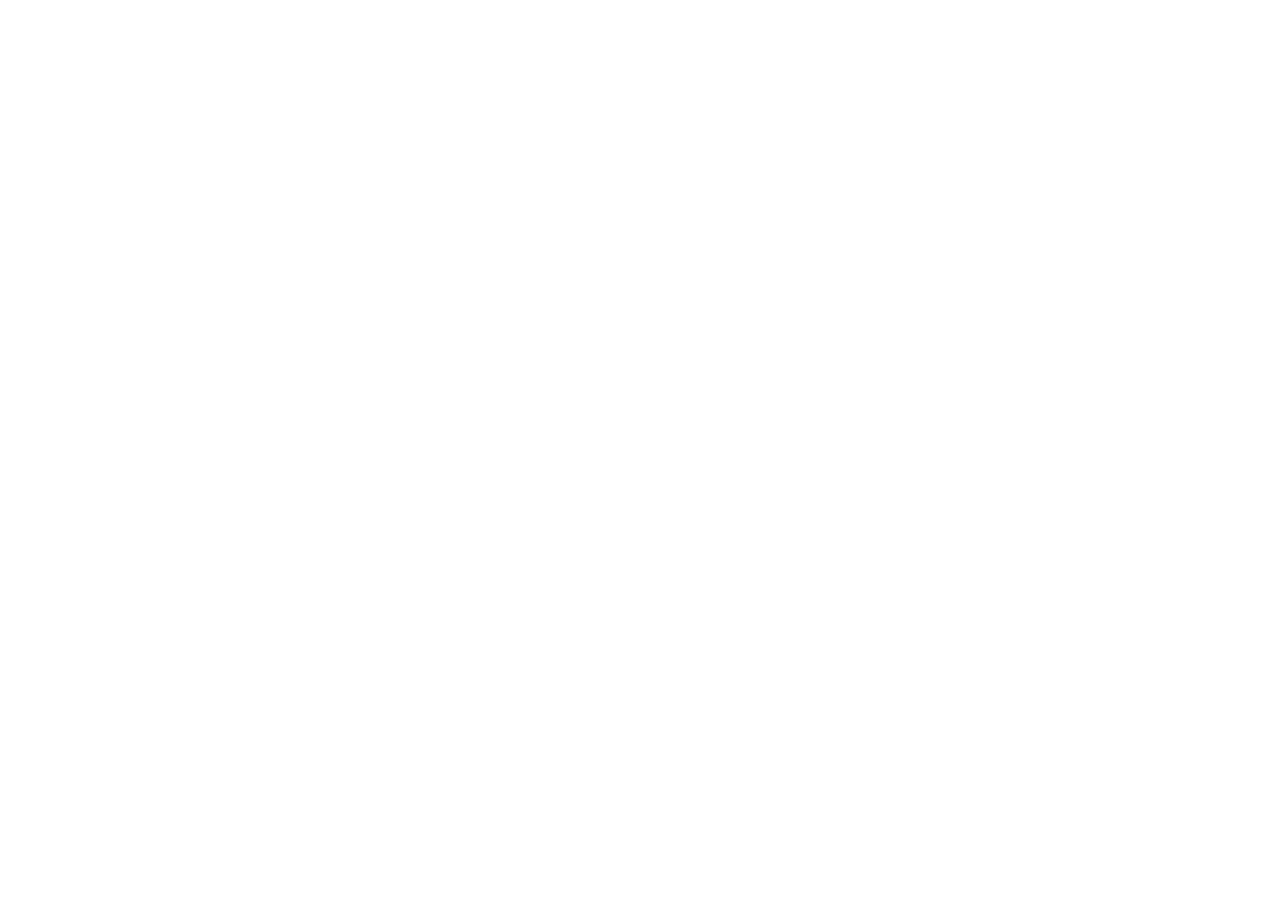
==== Captain/Aishwarya Patni/index.html @ 07252ae8 "second commit" ====
<!DOCTYPE html>
<html lang="en">
<head>
    <meta charset="UTF-8">
    <meta name="viewport" content="width=device-width, initial-scale=1.0">
    <title>Online Shopping Site for Mobiles, Electronics, Furniture, Grocery, Lifestyle, Books &amp; More. Best Offers! </title>
    <link rel="stylesheet" href="style.css">
    <link rel="shortcut icon" href="images/logo_lite-cbb357.png" type="image/x-icon">
</head>
<body>
    


    <script src="https://kit.fontawesome.com/4bce807de3.js" crossorigin="anonymous"></script>
</body>
</html>
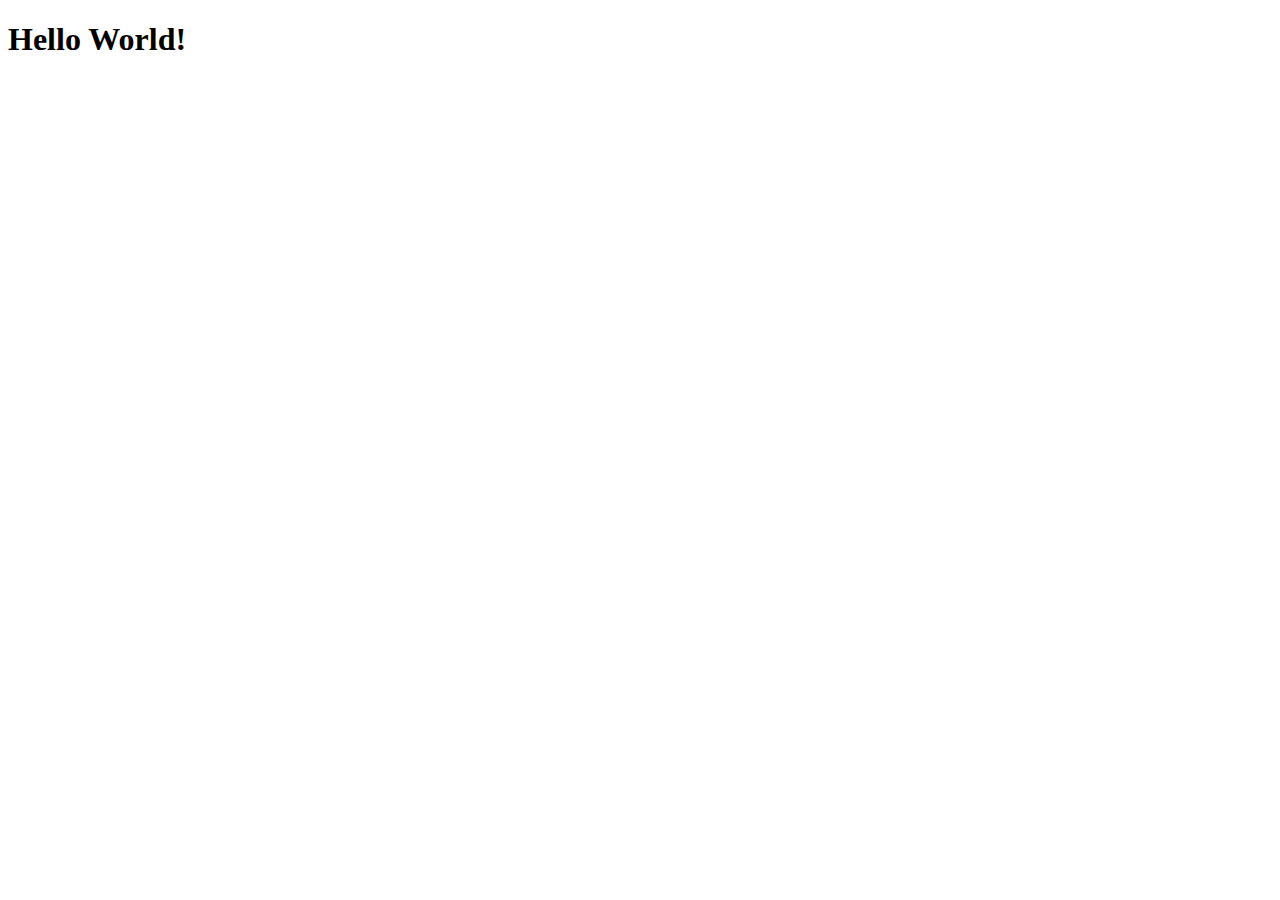
==== commit 9240e8a3: "example" ====
--- a/Captain/Aishwarya Patni/index.html
+++ b/Captain/Aishwarya Patni/index.html
@@ -8,7 +8,7 @@
     <link rel="shortcut icon" href="images/logo_lite-cbb357.png" type="image/x-icon">
 </head>
 <body>
-    
+    <h1>Hello World!</h1>
 
 
     <script src="https://kit.fontawesome.com/4bce807de3.js" crossorigin="anonymous"></script>
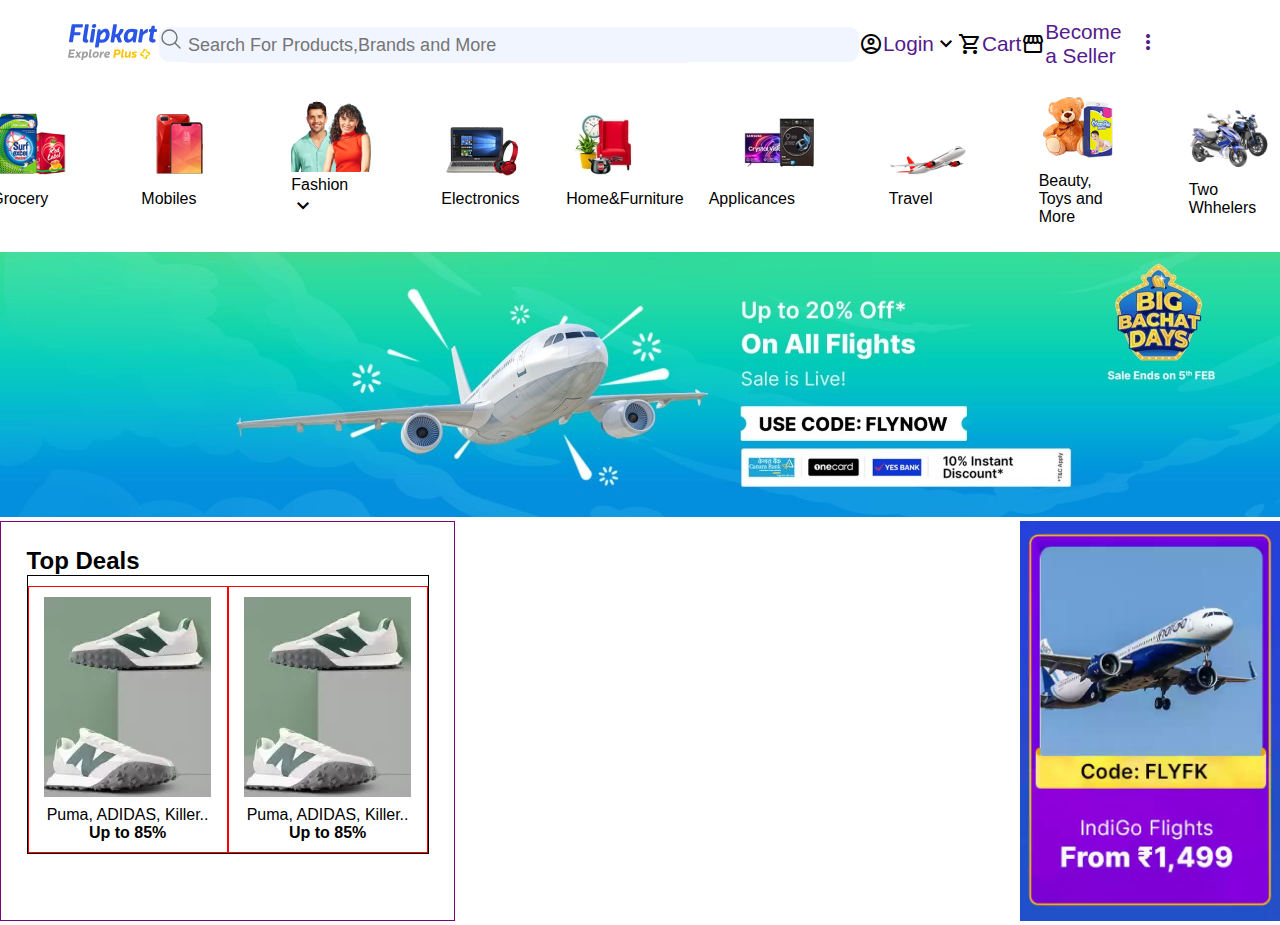
==== commit ed7310b7: "second commit" ====
--- a/Captain/Aishwarya Patni/index.html
+++ b/Captain/Aishwarya Patni/index.html
@@ -1,16 +1,190 @@
 <!DOCTYPE html>
 <html lang="en">
+
 <head>
     <meta charset="UTF-8">
     <meta name="viewport" content="width=device-width, initial-scale=1.0">
-    <title>Online Shopping Site for Mobiles, Electronics, Furniture, Grocery, Lifestyle, Books &amp; More. Best Offers! </title>
+    <title>Document</title>
     <link rel="stylesheet" href="style.css">
-    <link rel="shortcut icon" href="images/logo_lite-cbb357.png" type="image/x-icon">
+    <link rel="stylesheet"
+        href="https://fonts.googleapis.com/css2?family=Material+Symbols+Outlined:opsz,wght,FILL,GRAD@24,400,0,0" />
 </head>
+
 <body>
-    <h1>Hello World!</h1>
+    <div class="header">
+        <div class="header-logo">
+            <img src="images/flipkaertlogo.svg" alt="">
+        </div>
+        <div class="header-search">
+            <button type="submit" class="search_button">
+                <img src="images/search_icon.svg" alt="">
+                <input type="text" placeholder="Search For Products,Brands and More">
+            </button>
+
+            </form>
+        </div>
+        <div class="header-icons">
+            <!-- login -->
+            <span class="material-symbols-outlined">
+                account_circle
+            </span>
+            <a href="">Login</a>
+            <span class="material-symbols-outlined">
+                expand_more
+            </span>
+
+            <!-- Cart -->
+            <span class="material-symbols-outlined">
+                shopping_cart
+            </span>
+            <a href="">Cart</a>
+
+            <!-- Become a Seller -->
+            <span class="material-symbols-outlined">
+                storefront
+            </span>
+            <a href="">Become a Seller</a>
+            <a href="">
+                <span class="material-symbols-outlined">
+                    more_vert
+                </span>
+            </a>
+        </div>
+    </div>
 
 
-    <script src="https://kit.fontawesome.com/4bce807de3.js" crossorigin="anonymous"></script>
+    <!-- category Section -->
+    <div class="images-category">
+
+        <div class="category-class">
+            <div class="grocery-img">
+                <img src="images/grocery-img.png" alt="">
+            </div>
+            <div class="para-class">
+                <p>Grocery</p>
+            </div>
+        </div>
+
+        <div class="category-class">
+            <div class="Mobile-img">
+                <img src="images/mobile-img.png" alt="">
+            </div>
+            <div class="para-class">
+                <p>Mobiles</p>
+            </div>
+        </div>
+
+        <div class="category-class">
+            <div class="fashion-img">
+                <img src="images/fashion-img.png" alt="">
+            </div>
+            <div class="fashion-class">
+                <span>Fashion <span class="material-symbols-outlined category-icon">
+                        keyboard_arrow_down
+                    </span></span>
+            </div>
+        </div>
+
+        <div class="category-class">
+            <div class="Electronic-img">
+                <img src="images/Electronics-img.png" alt="">
+            </div>
+            <div class="para-class">
+                <p>Electronics</p>
+            </div>
+        </div>
+
+        <div class="Home&category-class">
+            <div class="Home&Furniture-img">
+                <img src="images/Furniture-img.jpeg" alt="">
+            </div>
+            <div class="para-class">
+                <p>Home&Furniture</p>
+            </div>
+        </div>
+
+        <div class="category-class">
+            <div class="Applicanes-img">
+                <img src="images/Applicances-img.jpeg" alt="">
+            </div>
+            <div class="para-class">
+                <p>Applicances</p>
+            </div>
+        </div>
+
+        <div class="category-class">
+            <div class="travel-img">
+                <img src="images/Travel.png" alt="">
+            </div>
+            <div class="para-class">
+                <p>Travel</p>
+            </div>
+        </div>
+
+        <div class="category-class">
+            <div class="beauty-img">
+                <img src="images/Beauty.png" alt="">
+            </div>
+            <div class="para-class">
+                <p>Beauty, Toys and More</p>
+            </div>
+        </div>
+
+        <div class="category-class">
+            <div class="beauty-img">
+                <img src="images/Two-Wheeler.png" alt="">
+            </div>
+            <div class="Travel">
+                <p>Two Whhelers</p>
+            </div>
+        </div>
+    </div>
+
+    <!-- Owl Carousel banner -->
+    <div class="banner-items">
+        <div class="items">
+            <img src="images/bannerimg-1.jpeg" alt="">
+        </div>
+    </div>
+
+    <div class="swipe_container">
+        <!-- Top Deals -->
+
+
+        <div class="top_deals">
+            <div class="top_deals_heading">
+                <h2>Top Deals</h2>
+            </div>
+
+            <div class="top_deals_imgs">
+                <div class="puma">
+                    <div>
+                        <img src="images/Top_Deals/Puma new.webp" alt="" class="puma_img">
+                    </div>
+                    <div class="puma_heading">
+                        <p>Puma, ADIDAS, Killer..</p>
+                        <p class="bold">Up to 85%</p>
+                    </div>
+                </div>
+
+                <div class="puma">
+                    <div class="puma_img ">
+                        <img src="images/Top_Deals/Puma new.webp" alt="">
+                    </div>
+                    <div class="puma_heading">
+                        <p>Puma, ADIDAS, Killer..</p>
+                        <p class="bold">Up to 85%</p>
+                    </div>
+                </div>
+
+            </div>
+        </div>
+        <!-- Top Deals end -->
+        <div class="right_container">
+            <img src="images/Top_Deals/fc822dc700322fcd.webp" alt="" class="right_img">
+        </div>
+    </div>
+
 </body>
+
 </html>--- a/Captain/Aishwarya Patni/style.css
+++ b/Captain/Aishwarya Patni/style.css
@@ -0,0 +1,131 @@
+@import url('https://fonts.googleapis.com/css2?family=Poppins:ital,wght@0,100;0,200;0,300;0,400;0,500;0,600;0,700;0,800;0,900;1,100;1,200;1,300;1,400;1,500;1,600;1,700;1,800;1,900&family=Roboto:ital,wght@0,100;0,300;0,400;0,500;0,700;0,900;1,100;1,300;1,400;1,500;1,700;1,900&display=swap');
+
+*{
+    padding: 0;
+    margin: 0;
+    box-sizing: border-box;
+    font-family: 'Arial' , sans-serif;
+    
+}
+
+a{
+    text-decoration: none;
+}
+.header{
+    display: flex;
+    align-items: center;
+    justify-content: space-between;
+    margin-right: 120px;
+    padding: 20px 0 20px;
+    font-size: 1.3rem;
+}
+.header-search{
+    justify-content: space-around;
+}
+input[type="text"]{
+    width: 500px;
+    height: 35px;
+    font-size: 18px;
+    border: none;
+    outline: none;
+    box-shadow: none;
+    background-color:#f0f5ff ;
+
+}
+.search_button{
+    height: 35px;
+    width: 700px;
+    text-align: left;
+    vertical-align: top;
+    font-size: large;
+    color: #767373;
+    background-color:#f0f5ff;
+    border-radius: 10px;
+    border:none;
+}
+.material-symbols-outlined{
+    gap: .2rem;
+}
+.header-icons{
+    display: flex;
+    justify-content: space-evenly;
+    flex-grow: .4;
+    align-items: center;
+
+}
+
+.images-category{
+    display: flex;
+    align-items: center;
+    justify-content: center;
+    opacity: 1;    
+    
+}
+para-class{
+    text-align: center;
+}
+
+.fashion{
+    display: flex;
+}
+
+.fashion-symbol{
+    display: flex;
+}
+span{
+    text-align: center;
+    gap: .4rem;
+}
+.category-class{
+    margin-right: 45px;
+    margin-left: 25px;
+
+}
+.Applicanes-img{
+    margin-left: 30px;
+    text-align: center;
+}
+
+/* owl Carousel banner */
+.banner-items{
+    padding-top: 2%;
+
+}
+/* Top Deals */
+.top_deals{
+    padding: 2%;
+    border: 1px solid purple;
+    /* width: 80%; */
+}
+.puma{
+    border: 1px solid red;
+    padding: 10px;
+    width: 200px;
+    text-align: center;
+    align-items: center;
+}
+
+.top_deals_imgs{
+    padding-top: 10px;
+    border: 1px solid black;
+    display: flex;
+}
+.puma_img:hover{
+    scale: 1.1;
+}
+.puma_heading{
+    margin-top: 5px;
+}
+.bold{
+    font-weight: bold;
+}
+.swipe_container{
+    display: flex;
+    justify-content: space-between;
+}
+.right_container{
+    height: 400px;
+}
+.right_img{
+    height: 100%;
+}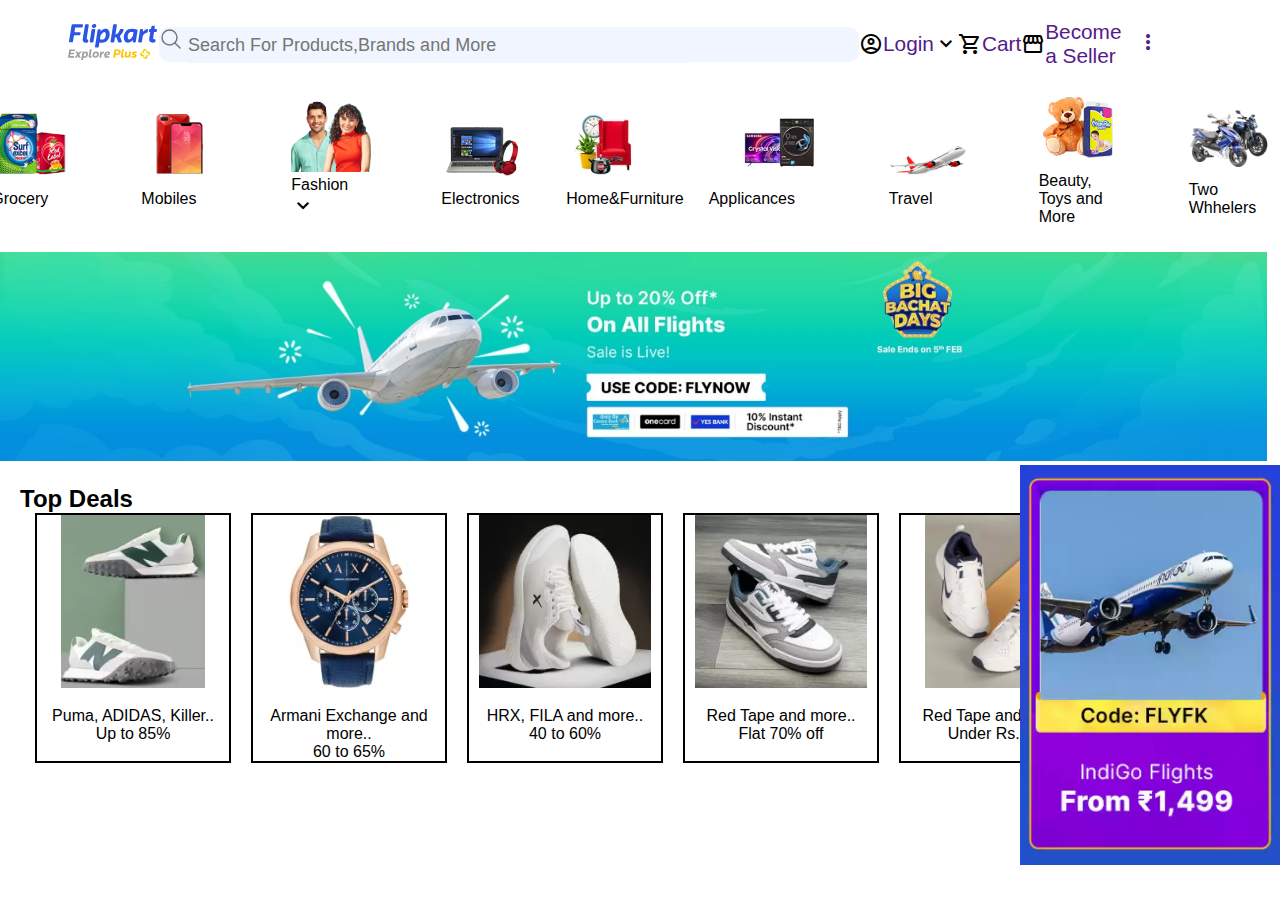
==== commit 1a380115: "Top deals homePage" ====
--- a/Captain/Aishwarya Patni/index.html
+++ b/Captain/Aishwarya Patni/index.html
@@ -4,7 +4,7 @@
 <head>
     <meta charset="UTF-8">
     <meta name="viewport" content="width=device-width, initial-scale=1.0">
-    <title>Document</title>
+    <title>Flipkart</title>
     <link rel="stylesheet" href="style.css">
     <link rel="stylesheet"
         href="https://fonts.googleapis.com/css2?family=Material+Symbols+Outlined:opsz,wght,FILL,GRAD@24,400,0,0" />
@@ -157,23 +157,83 @@
             </div>
 
             <div class="top_deals_imgs">
-                <div class="puma">
-                    <div>
-                        <img src="images/Top_Deals/Puma new.webp" alt="" class="puma_img">
-                    </div>
-                    <div class="puma_heading">
+                <div class="top_deals_container puma">
+                    <div class="img_holder" >
+                        <img src="images/Top_Deals/Puma new.webp" alt="" class="top_deals_img_container puma_img">
+                    </div>
+                    <div class="top_deals_heading puma_heading">
                         <p>Puma, ADIDAS, Killer..</p>
                         <p class="bold">Up to 85%</p>
                     </div>
                 </div>
 
-                <div class="puma">
-                    <div class="puma_img ">
-                        <img src="images/Top_Deals/Puma new.webp" alt="">
-                    </div>
-                    <div class="puma_heading">
-                        <p>Puma, ADIDAS, Killer..</p>
-                        <p class="bold">Up to 85%</p>
+                <div class="top_deals_container Armani">
+                    <div class="img_holder" >
+                        <img src="images/Top_Deals/Armani Exchange.webp" alt="" class=" top_deals_img_container armani_img ">
+                    </div>
+                    <div class=" top_deals_heading Armani_heading">
+                        <p>Armani Exchange and more..</p>
+                        <p class="bold">60 to 65%</p>
+                    </div>
+                </div>
+
+                <div class="top_deals_container HRX">
+                    <div class="img_holder" >
+                        <img src="images/Top_Deals/HRX, FILA & More.webp" alt="" class=" top_deals_img_container HRX_img ">
+                    </div>
+                    <div class=" top_deals_heading HRX_heading">
+                        <p>HRX, FILA and more..</p>
+                        <p class="bold">40 to 60%</p>
+                    </div>
+                </div>
+
+                <div class="top_deals_container Red_tape">
+                    <div class="img_holder" >
+                        <img src="images/Top_Deals/Red Tape, Wildcraft.webp" alt="" class=" top_deals_img_container Red_tape_img ">
+                    </div>
+                    <div class=" top_deals_heading Red_tape_heading">
+                        <p>Red Tape and more..</p>
+                        <p class="bold">Flat 70% off</p>
+                    </div>
+                </div>
+
+                <div class="top_deals_container Red_tape">
+                    <div class="img_holder" >
+                        <img src="images/Top_Deals/Nike, Puma & More.webp" alt="" class=" top_deals_img_container Red_tape_img ">
+                    </div>
+                    <div class=" top_deals_heading Red_tape_heading">
+                        <p>Red Tape and more..</p>
+                        <p class="bold">Under Rs.899</p>
+                    </div>
+                </div>
+
+                <div class="top_deals_container Red_tape">
+                    <div class="img_holder" >
+                        <img src="images/Top_Deals/Nike, Puma & More.webp" alt="" class=" top_deals_img_container Red_tape_img ">
+                    </div>
+                    <div class=" top_deals_heading Red_tape_heading">
+                        <p>Red Tape and more..</p>
+                        <p class="bold">Under Rs.899</p>
+                    </div>
+                </div>
+
+                <div class="top_deals_container Red_tape">
+                    <div class="img_holder" >
+                        <img src="images/Top_Deals/Nike, Puma & More.webp" alt="" class=" top_deals_img_container Red_tape_img ">
+                    </div>
+                    <div class=" top_deals_heading Red_tape_heading">
+                        <p>Red Tape and more..</p>
+                        <p class="bold">Under Rs.899</p>
+                    </div>
+                </div>
+
+                <div class="top_deals_container Red_tape">
+                    <div class="img_holder" >
+                        <img src="images/Top_Deals/Nike, Puma & More.webp" alt="" class=" top_deals_img_container Red_tape_img ">
+                    </div>
+                    <div class=" top_deals_heading Red_tape_heading">
+                        <p>Red Tape and more..</p>
+                        <p class="bold">Under Rs.899</p>
                     </div>
                 </div>
 
--- a/Captain/Aishwarya Patni/style.css
+++ b/Captain/Aishwarya Patni/style.css
@@ -89,15 +89,23 @@
 /* owl Carousel banner */
 .banner-items{
     padding-top: 2%;
+}
 
+.items{
+    width: 99vw;
+    overflow: hidden;
+}
+
+.items > img{
+    height: 100%;
+    width: 100%;
 }
 /* Top Deals */
-.top_deals{
+/* .top_deals{
     padding: 2%;
     border: 1px solid purple;
-    /* width: 80%; */
 }
-.puma{
+.top_deals_container{
     border: 1px solid red;
     padding: 10px;
     width: 200px;
@@ -110,18 +118,64 @@
     border: 1px solid black;
     display: flex;
 }
-.puma_img:hover{
+.top_deals_img_container:hover{
     scale: 1.1;
 }
-.puma_heading{
+.top_deals_heading{
     margin-top: 5px;
+}
+.HRX_img{
+    width: 100%;
+}
+.img_holder{
+    border: 2px solid green;
+}
+.Red_tape_img{
+    width: 100%;
+    height: 100%;
 }
 .bold{
     font-weight: bold;
-}
+} */
 .swipe_container{
     display: flex;
     justify-content: space-between;
+}
+.img_holder{
+    /* border: 2px solid orangered; */
+    height: 192px;
+    width: 192px;
+    overflow: hidden;
+}
+.img_holder > img{
+    height: 90%;
+    width: 90%;
+    object-fit: contain;
+}
+
+.top_deals{
+    /* border: 3px solid rebeccapurple; */
+    overflow-x: hidden;
+    overflow: scroll;
+    padding: 20px;
+}
+.top_deals::-webkit-scrollbar{
+    width: 0;
+}
+.top_deals_container{
+    /* padding-left: 100px; */
+    margin-left: 15px;
+    border: 2px solid black;
+}
+.img_holder > img:hover{
+    scale: 1.1;
+}
+.top_deals_imgs{
+    display: flex;
+    /* border: 2px solid salmon; */
+    text-align: center;
+    /* padding-right: 20px; */
+    gap: 5px;
 }
 .right_container{
     height: 400px;
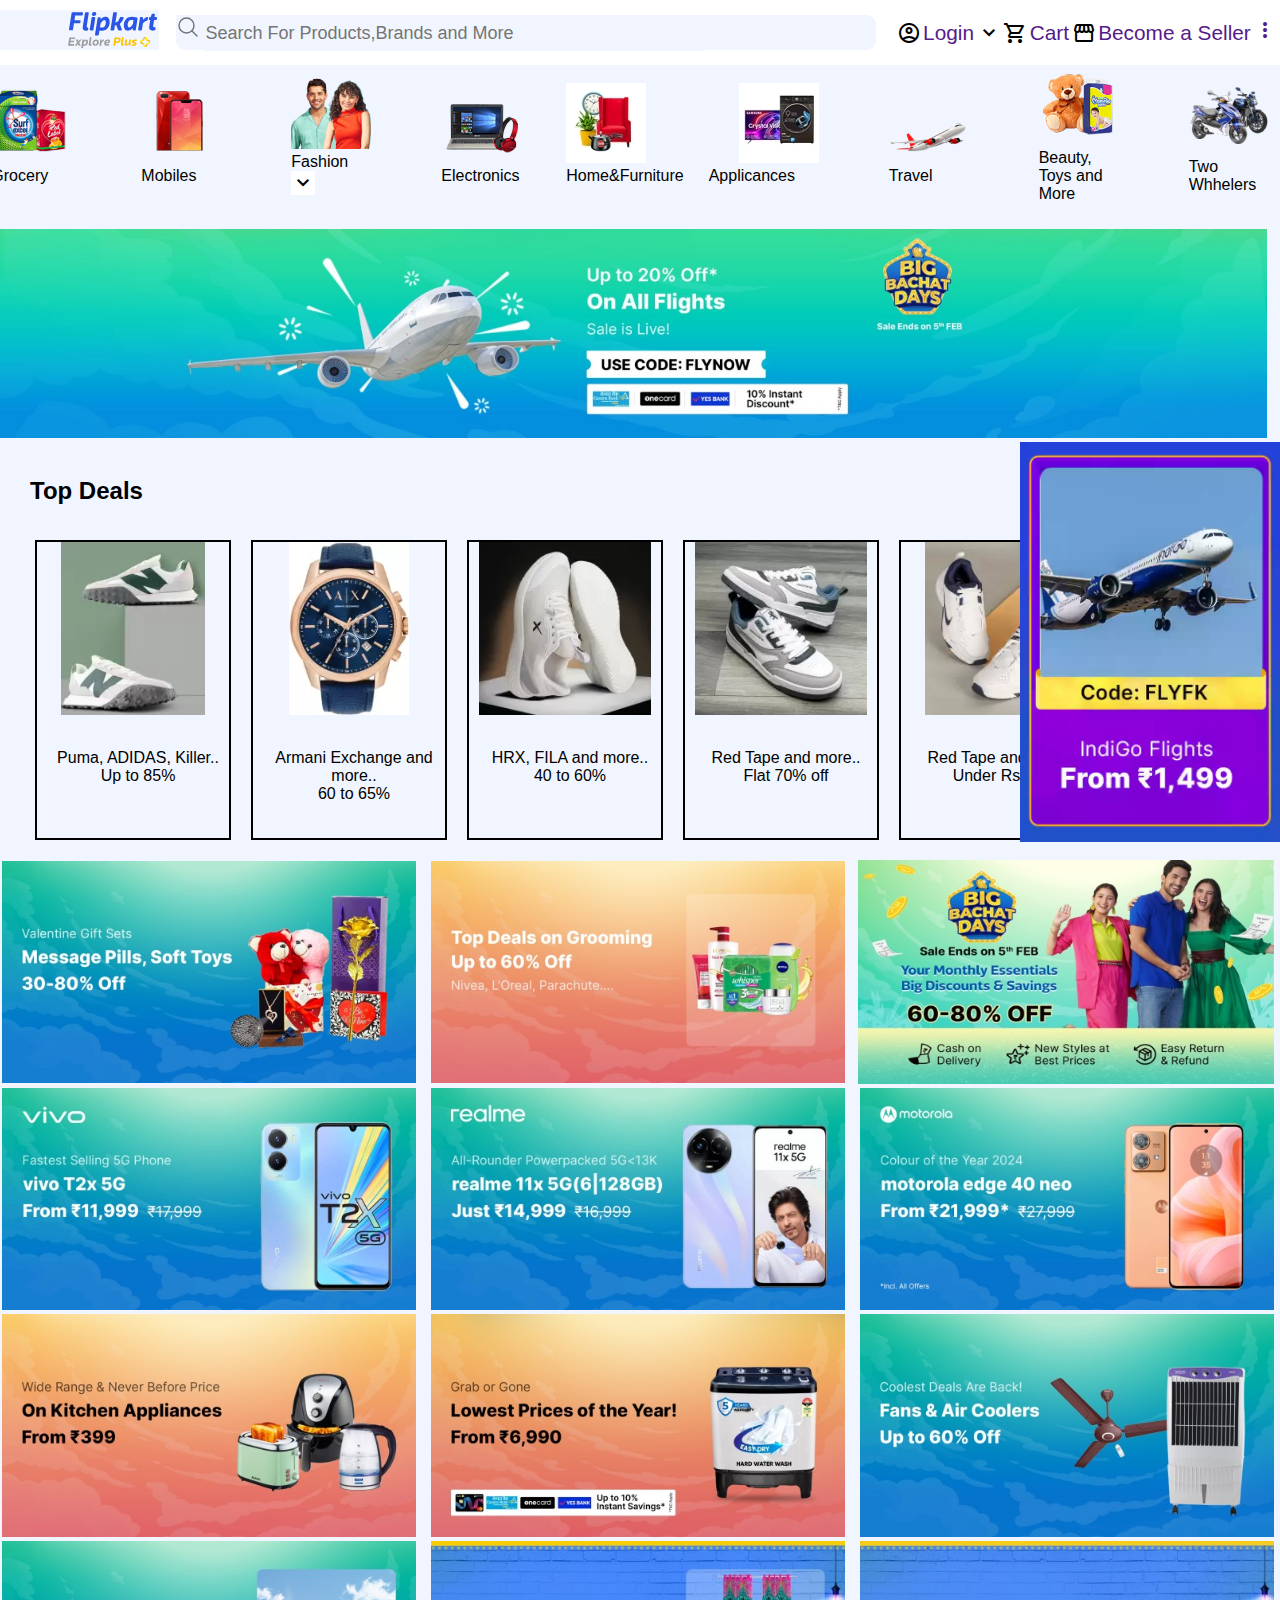
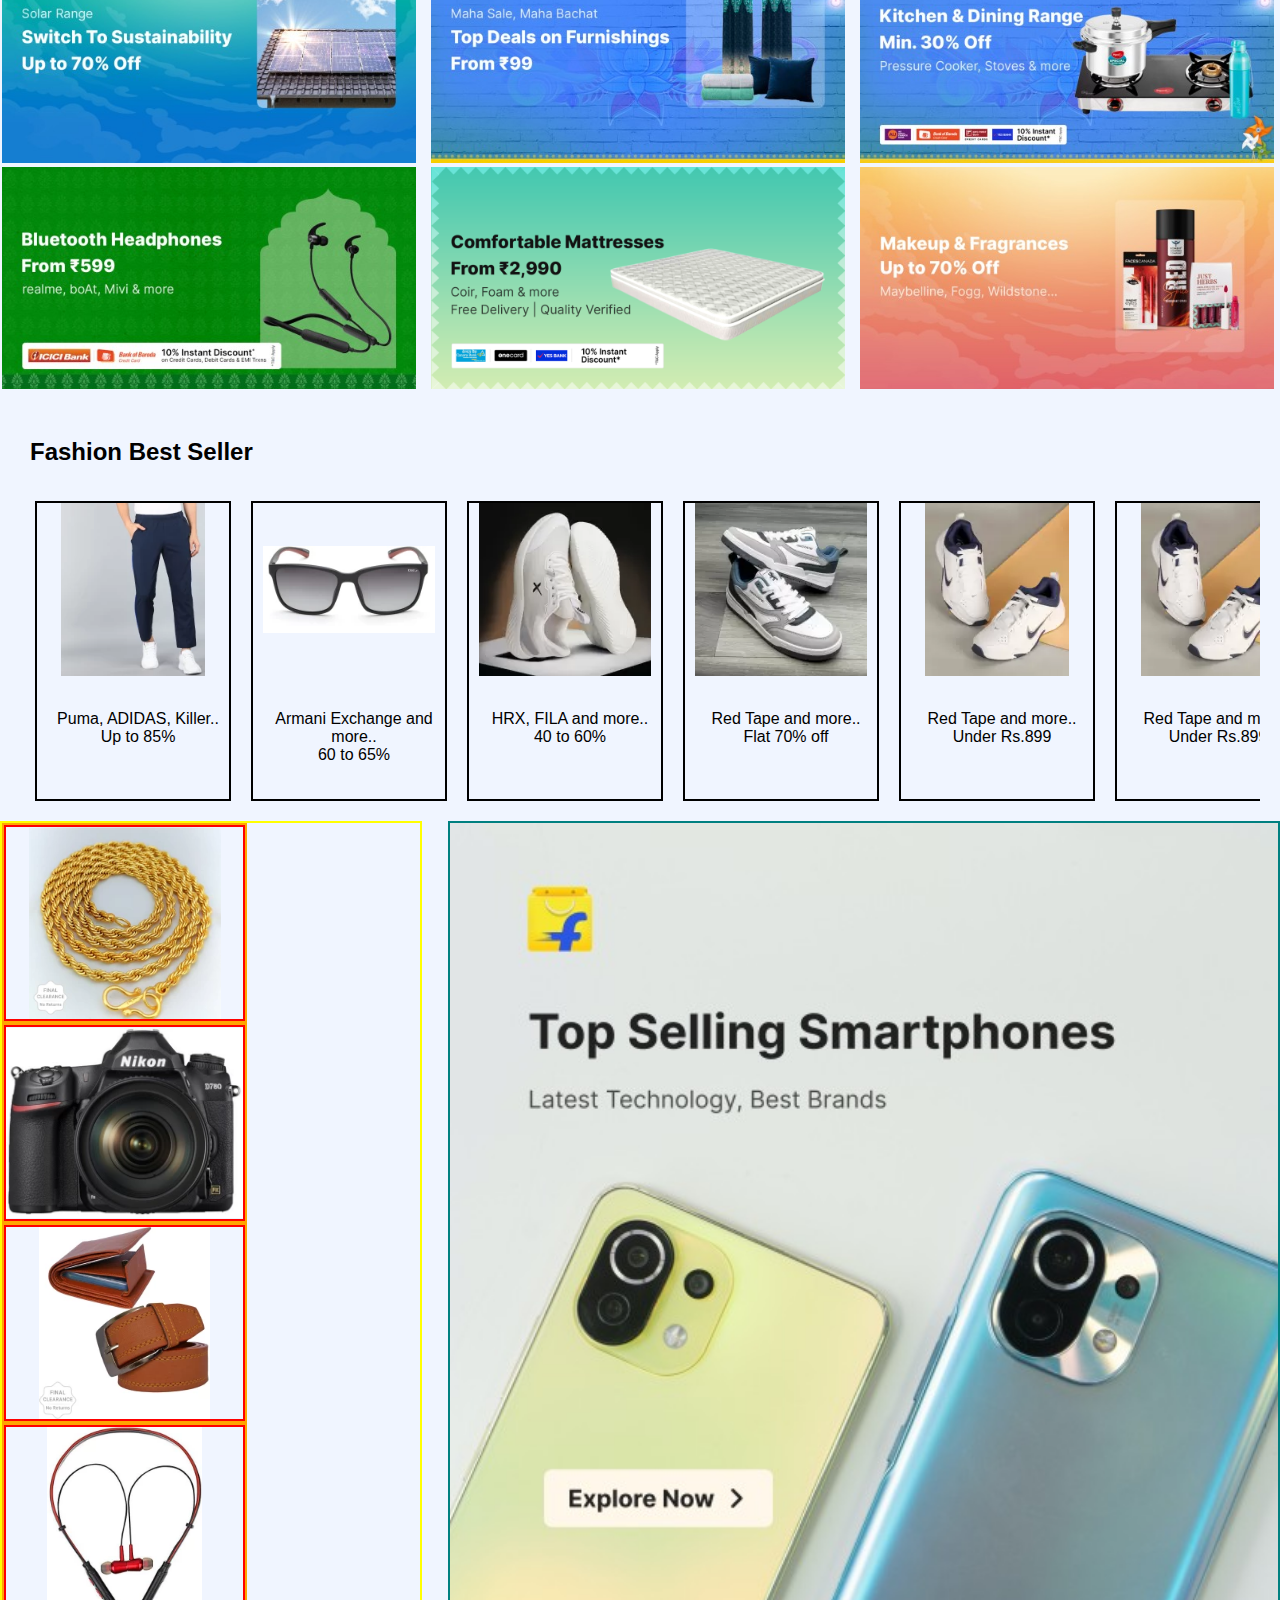
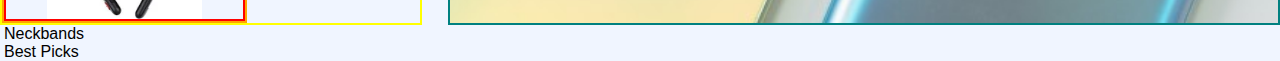
==== commit 6bbedc78: "section fourth" ====
--- a/Captain/Aishwarya Patni/index.html
+++ b/Captain/Aishwarya Patni/index.html
@@ -57,7 +57,7 @@
     <div class="images-category">
 
         <div class="category-class">
-            <div class="grocery-img">
+            <div class="img grocery-img">
                 <img src="images/grocery-img.png" alt="">
             </div>
             <div class="para-class">
@@ -245,6 +245,208 @@
         </div>
     </div>
 
+    <!-- Third Section of offers -->
+    <!-- <div class="offersBanners"> -->
+        <div class="imgsBanner1">
+            <div class="section img1 left">
+                <img src="images/thridSection/asset 43.jpeg" alt="" class="imgClass">
+            </div>
+
+            <div class="section img2 left">
+                <img src="images/thridSection/asset 45.jpeg" alt="">
+            </div>
+
+            <div class="section img3 ">
+                <img src="images/thridSection/asset 47.jpeg" alt="">
+            </div>
+
+            <div class="section img4 left">
+                <img src="images/thridSection/asset 49.jpeg" alt="" class="imgClass">
+                </div>
+
+                <div class="section img2 left">
+                    <img src="images/thridSection/asset 51.jpeg" alt="">
+                </div>
+
+                <div class="section img2 left">
+                    <img src="images/thridSection/asset 53.jpeg" alt="">
+                </div>
+
+                <div class="section img4 left">
+                    <img src="images/thridSection/asset 55.jpeg" alt="" class="imgClass">
+                    </div>
+    
+                    <div class="section img2 left">
+                        <img src="images/thridSection/asset 57.jpeg" alt="">
+                    </div>
+    
+                    <div class="section img2 left">
+                        <img src="images/thridSection/asset 59.jpeg" alt="">
+                    </div>
+
+                    <div class="section img4 left">
+                        <img src="images/thridSection/asset 61.jpeg" alt="" class="imgClass">
+                        </div>
+        
+                        <div class="section img2 left">
+                            <img src="images/thridSection/asset 63.jpeg" alt="">
+                        </div>
+        
+                        <div class="section img2 left">
+                            <img src="images/thridSection/asset 65.jpeg" alt="">
+                        </div>
+
+                        <div class="section img4 left">
+                            <img src="images/thridSection/asset 67.jpeg" alt="" class="imgClass">
+                            </div>
+            
+                            <div class="section img2 left">
+                                <img src="images/thridSection/asset 69.png" alt="">
+                            </div>
+            
+                            <div class="section img2 left">
+                                <img src="images/thridSection/asset 71.jpeg" alt="">
+                            </div>
+        </div>
+
+
+        <!-- </div> -->
+
+        <!-- Fashion Best Seller -->
+        <div class="fashionHeader">
+           
+        <div class="top_deals">
+            <div class="top_deals_heading">
+                <h2>Fashion Best Seller</h2>
+            </div>
+
+            <div class="top_deals_imgs fashionDemo">
+                <div class="top_deals_container puma">
+                    <div class="img_holder" >
+                        <img src="images/FashionBestSeller/img1.webp" alt="" class="top_deals_img_container puma_img">
+                    </div>
+                    <div class="top_deals_heading puma_heading">
+                        <p>Puma, ADIDAS, Killer..</p>
+                        <p class="bold">Up to 85%</p>
+                    </div>
+                </div>
+
+                <div class="top_deals_container Armani">
+                    <div class="img_holder" >
+                        <img src="images/FashionBestSeller/img2.webp" alt="" class=" top_deals_img_container armani_img ">
+                    </div>
+                    <div class=" top_deals_heading Armani_heading">
+                        <p>Armani Exchange and more..</p>
+                        <p class="bold">60 to 65%</p>
+                    </div>
+                </div>
+
+                <div class="top_deals_container HRX">
+                    <div class="img_holder" >
+                        <img src="images/Top_Deals/HRX, FILA & More.webp" alt="" class=" top_deals_img_container HRX_img ">
+                    </div>
+                    <div class=" top_deals_heading HRX_heading">
+                        <p>HRX, FILA and more..</p>
+                        <p class="bold">40 to 60%</p>
+                    </div>
+                </div>
+
+                <div class="top_deals_container Red_tape">
+                    <div class="img_holder" >
+                        <img src="images/Top_Deals/Red Tape, Wildcraft.webp" alt="" class=" top_deals_img_container Red_tape_img ">
+                    </div>
+                    <div class=" top_deals_heading Red_tape_heading">
+                        <p>Red Tape and more..</p>
+                        <p class="bold">Flat 70% off</p>
+                    </div>
+                </div>
+
+                <div class="top_deals_container Red_tape">
+                    <div class="img_holder" >
+                        <img src="images/Top_Deals/Nike, Puma & More.webp" alt="" class=" top_deals_img_container Red_tape_img ">
+                    </div>
+                    <div class=" top_deals_heading Red_tape_heading">
+                        <p>Red Tape and more..</p>
+                        <p class="bold">Under Rs.899</p>
+                    </div>
+                </div>
+
+                <div class="top_deals_container Red_tape">
+                    <div class="img_holder" >
+                        <img src="images/Top_Deals/Nike, Puma & More.webp" alt="" class=" top_deals_img_container Red_tape_img ">
+                    </div>
+                    <div class=" top_deals_heading Red_tape_heading">
+                        <p>Red Tape and more..</p>
+                        <p class="bold">Under Rs.899</p>
+                    </div>
+                </div>
+
+                <div class="top_deals_container Red_tape">
+                    <div class="img_holder" >
+                        <img src="images/Top_Deals/Nike, Puma & More.webp" alt="" class=" top_deals_img_container Red_tape_img ">
+                    </div>
+                    <div class=" top_deals_heading Red_tape_heading">
+                        <p>Red Tape and more..</p>
+                        <p class="bold">Under Rs.899</p>
+                    </div>
+                </div>
+
+                <div class="top_deals_container Red_tape">
+                    <div class="img_holder" >
+                        <img src="images/Top_Deals/Nike, Puma & More.webp" alt="" class=" top_deals_img_container Red_tape_img ">
+                    </div>
+                    <div class=" top_deals_heading Red_tape_heading">
+                        <p>Red Tape and more..</p>
+                        <p class="bold">Under Rs.899</p>
+                    </div>
+                </div>
+            </div>
+        </div>
+        </div>
+
+        <!-- Gifts for loved ones -->
+        <div class="giftsContainer">
+            <div class="giftsRightCantainer">
+                <div class="imgRight">
+                    <img src="images/GiftsForLovedOnes/img1.webp" alt="">
+                <div class="imgHeading">
+                    <p>Jewellery</p>
+                    <p>Min. 70% off</p>
+                </div>
+            </div>
+
+                <div class="imgRight">
+                    <img src="images/GiftsForLovedOnes/img2.webp" alt="">
+                <div class="imgHeading">
+                    <p>DSLR & Mirrorless</p>
+                    <p>Min. 30% Off</p>
+                </div>
+            </div>
+
+                <div class="imgRight">
+                    <img src="images/GiftsForLovedOnes/img3.webp" alt="">
+                <div class="imgHeading">
+                    <p>Bags & BackPacks</p>
+                    <p>Min. 70% Off</p>
+                </div>
+            </div>
+
+                <div class="imgRight">
+                    <img src="images/GiftsForLovedOnes/img4.webp" alt="">
+                <div class="imgHeading">
+                    <p>Neckbands</p>
+                    <p>Best Picks</p>
+                </div>
+            </div>
+            </div>
+
+            <div class="leftContainer">
+                <img src="images/GiftsForLovedOnes/rightimg.jpeg" alt="">
+            </div>
+        </div>
+        
+   
+
 </body>
 
 </html>--- a/Captain/Aishwarya Patni/style.css
+++ b/Captain/Aishwarya Patni/style.css
@@ -5,6 +5,7 @@
     margin: 0;
     box-sizing: border-box;
     font-family: 'Arial' , sans-serif;
+    background-color: #f0f5ff;
     
 }
 
@@ -16,11 +17,19 @@
     align-items: center;
     justify-content: space-between;
     margin-right: 120px;
-    padding: 20px 0 20px;
+    padding: 10px 0 10px;
     font-size: 1.3rem;
+    position: sticky;
+    top: 0;
+    background-color: white;
+    width: 100%;
+}
+.header-logo{
+    background-color: white;
 }
 .header-search{
     justify-content: space-around;
+    border-radius: 10px;
 }
 input[type="text"]{
     width: 500px;
@@ -45,12 +54,17 @@
 }
 .material-symbols-outlined{
     gap: .2rem;
+    background-color: white;
+}
+a{
+    background-color: white;
 }
 .header-icons{
     display: flex;
     justify-content: space-evenly;
     flex-grow: .4;
     align-items: center;
+    background-color: white;
 
 }
 
@@ -159,6 +173,11 @@
     overflow: scroll;
     padding: 20px;
 }
+.top_deals_heading{
+    margin-left: 10px;
+    margin-top: 15px;
+    margin-bottom: 35px;
+}
 .top_deals::-webkit-scrollbar{
     width: 0;
 }
@@ -182,4 +201,85 @@
 }
 .right_img{
     height: 100%;
-}+    
+}
+
+/* Offer Banner third Section */
+.offersBanners{
+    padding-top: 5px;
+    /* width: 100%; */
+
+}
+.imgsBanner1{
+    display: flex;
+    flex-wrap: wrap;
+    justify-content: space-between;
+    align-items: center;
+    /* width: 40%; */
+    /* height: 35%; */
+    /* width: 100%; */
+    
+    
+}
+.imgsBanner1 img{
+    width: 100%;
+}
+.imgsBanner1 div{
+    width: 33%;
+}
+.section{
+    padding-right: 6px;
+}
+.left{
+    padding-left: 2px;
+}
+
+/* Fashion Best Bellers */
+.fashionHeader{
+    padding-top: 10px;
+}
+
+.fashionheading{
+    padding-bottom: 35px;
+}
+.fashionDemo{
+    overflow-x: hidden;
+}
+
+/* Gifts for Loved Ones */
+.giftsContainer{
+    display: flex;
+    justify-content: space-between;
+}
+.giftsRightCantainer{
+    border: 2px solid yellow;
+    width: 33%;
+    display: flex;
+    flex-wrap: wrap;
+    justify-content: space-between;
+    align-items: center;
+}
+.giftsRightCantainer img{
+    border: 2px solid red;
+}
+
+.imgRight{
+    border: 2px solid orange;
+    height: 200px;
+    width:  245px;
+}
+.imgRight img{
+    height: 100%;
+    width: 100%;
+    object-fit: contain;
+}
+.leftContainer{
+    border: 2px solid teal;
+    width: 65%;
+}
+.leftContainer img{
+    object-fit: cover;
+    height: 100%;
+    width: 100%;
+}
+
